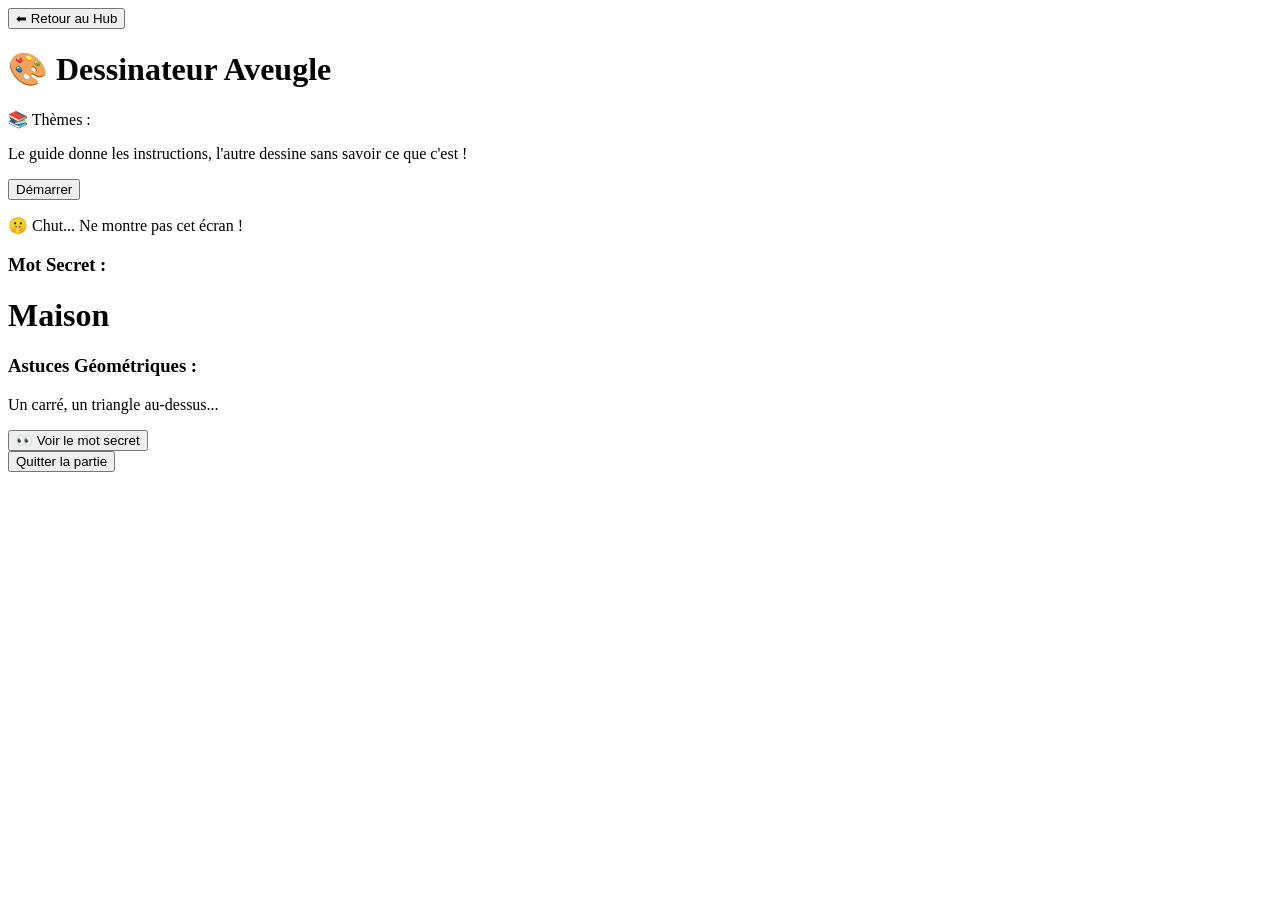
==== dessinateur/index.html @ 444bd75d "Create index.html" ====
<!DOCTYPE html>
<html lang="fr">
<head>
    <meta charset="UTF-8">
    <meta name="viewport" content="width=device-width, initial-scale=1.0">
    <title>Le Dessinateur Aveugle</title>
    <link rel="stylesheet" href="style.css">
</head>
<body>
    <div id="app">
        <div id="setup-screen" class="screen active">
            <button class="back-btn" onclick="window.location.href='../index.html'">⬅ Retour au Hub</button>
            <h1>🎨 Dessinateur Aveugle</h1>
            
            <div class="settings-box-container">
                <div class="settings-row theme-section">
                    <div class="theme-header">
                        <label>📚 Thèmes :</label>
                    </div>
                    <div class="theme-list" id="theme-list">
                        </div>
                </div>
            </div>

            <p>Le guide donne les instructions, l'autre dessine sans savoir ce que c'est !</p>
            <button onclick="startGame()" id="start-btn">Démarrer</button>
        </div>

        <div id="game-screen" class="screen">
            <div class="guide-box">
                <p class="instruction-label">🤫 Chut... Ne montre pas cet écran !</p>
                
                <div id="secret-container" class="secret-content">
                    <h3 class="label">Mot Secret :</h3>
                    <h1 id="secret-word-display">Maison</h1>
                    
                    <div class="hint-box">
                        <h3 class="label">Astuces Géométriques :</h3>
                        <p id="geometry-hint">Un carré, un triangle au-dessus...</p>
                    </div>
                </div>

                <button id="show-btn" onclick="revealSecret()">👀 Voir le mot secret</button>
            </div>

            <div class="controls-zone">
                <button onclick="nextRound()" id="next-btn" style="display:none;">Mot Suivant ⏭️</button>
                <button class="quit-btn" onclick="location.reload()">Quitter la partie</button>
            </div>
        </div>
    </div>
    <script src="script.js"></script>
</body>
</html>
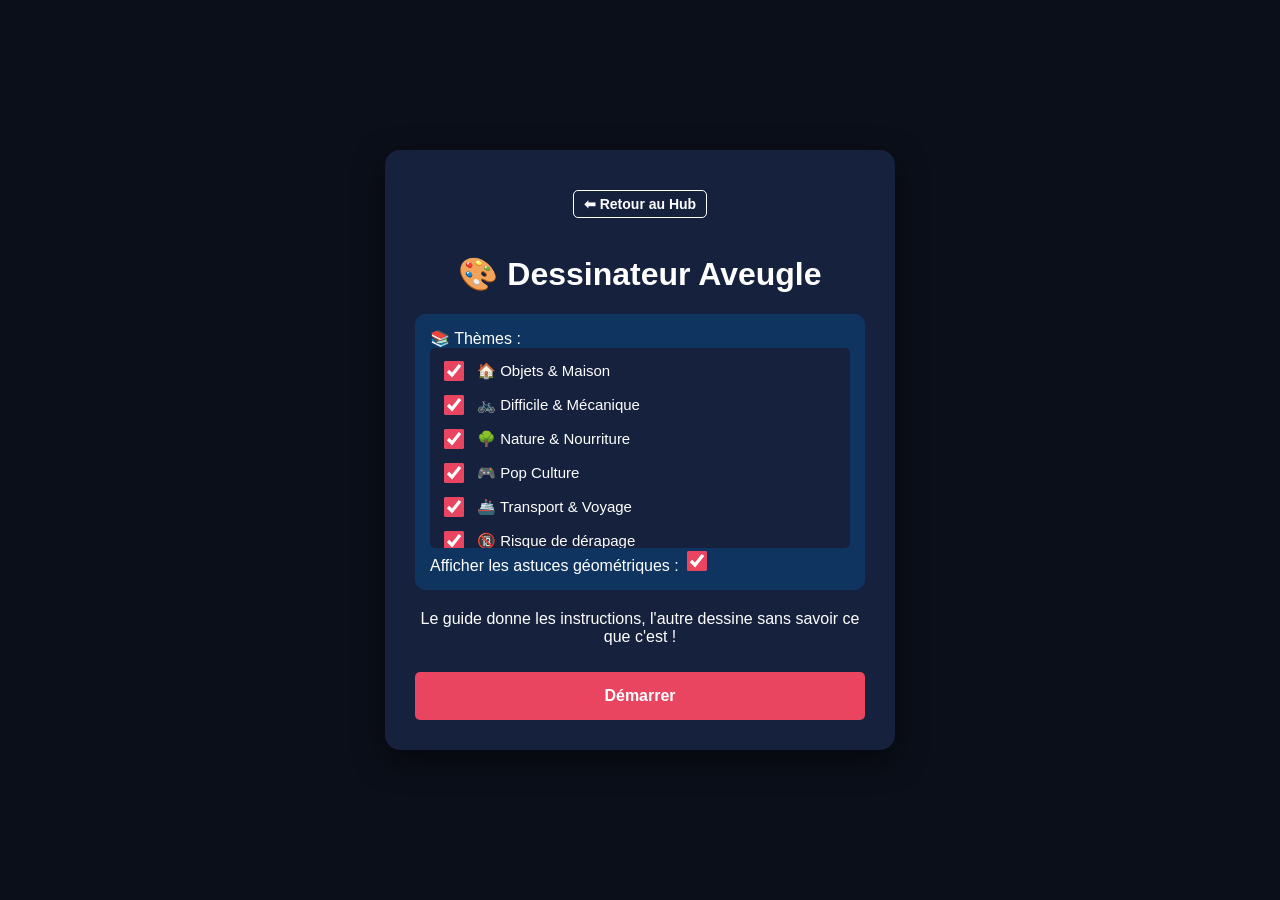
==== commit 55a115a7: "Update index.html" ====
--- a/dessinateur/index.html
+++ b/dessinateur/index.html
@@ -17,8 +17,12 @@
                     <div class="theme-header">
                         <label>📚 Thèmes :</label>
                     </div>
-                    <div class="theme-list" id="theme-list">
-                        </div>
+                    <div class="theme-list" id="theme-list"></div>
+                </div>
+
+                <div class="settings-row checkbox-row">
+                    <label for="toggle-hints">Afficher les astuces géométriques :</label>
+                    <input type="checkbox" id="toggle-hints" class="custom-checkbox" checked>
                 </div>
             </div>
 
@@ -32,11 +36,11 @@
                 
                 <div id="secret-container" class="secret-content">
                     <h3 class="label">Mot Secret :</h3>
-                    <h1 id="secret-word-display">Maison</h1>
+                    <h1 id="secret-word-display">...</h1>
                     
-                    <div class="hint-box">
+                    <div id="hint-area" class="hint-box">
                         <h3 class="label">Astuces Géométriques :</h3>
-                        <p id="geometry-hint">Un carré, un triangle au-dessus...</p>
+                        <p id="geometry-hint">...</p>
                     </div>
                 </div>
 
@@ -52,4 +56,3 @@
     <script src="script.js"></script>
 </body>
 </html>
-
--- a/dessinateur/style.css
+++ b/dessinateur/style.css
@@ -0,0 +1,42 @@
+body {
+    font-family: 'Segoe UI', Tahoma, Geneva, Verdana, sans-serif;
+    background-color: #0b0f19;
+    color: #ffffff;
+    display: flex;
+    justify-content: center;
+    align-items: center;
+    min-height: 100vh;
+    margin: 0;
+    text-align: center;
+}
+
+#app {
+    background-color: #16213e;
+    padding: 30px;
+    border-radius: 15px;
+    box-shadow: 0 10px 30px rgba(0,0,0,0.5);
+    width: 90%;
+    max-width: 450px;
+}
+
+.screen { display: none; }
+.screen.active { display: block; }
+
+button { background-color: #e94560; color: white; border: none; padding: 15px; border-radius: 5px; cursor: pointer; font-weight: bold; width: 100%; margin-top: 10px; font-size: 16px;}
+.back-btn { background-color: transparent; border: 1px solid white; width: auto; padding: 5px 10px; font-size: 14px; margin-bottom: 15px;}
+.quit-btn { background-color: transparent; color: #888; font-size: 14px; margin-top: 20px;}
+
+.settings-box-container { background: #0f3460; padding: 15px; border-radius: 10px; margin-bottom: 20px; text-align: left; }
+.theme-list { max-height: 180px; overflow-y: auto; background: #16213e; padding: 10px; border-radius: 5px; display: grid; gap: 8px; }
+.theme-item { display: flex; align-items: center; gap: 10px; font-size: 15px; }
+
+.guide-box { background: #0f3460; border: 2px dashed #e94560; border-radius: 10px; padding: 20px; margin: 20px 0; }
+.instruction-label { font-size: 0.9em; color: #ffbc00; margin-bottom: 20px; font-weight: bold; }
+.secret-content { display: none; transition: 0.3s; }
+.label { color: #888; font-size: 0.9em; text-transform: uppercase; margin-bottom: 5px; }
+#secret-word-display { color: #e94560; margin: 0 0 20px 0; font-size: 2.2em; }
+.hint-box { background: #16213e; padding: 15px; border-radius: 8px; text-align: left; }
+#geometry-hint { line-height: 1.5; margin: 0; font-style: italic; }
+
+.custom-checkbox { width: 20px; height: 20px; accent-color: #e94560; }
+
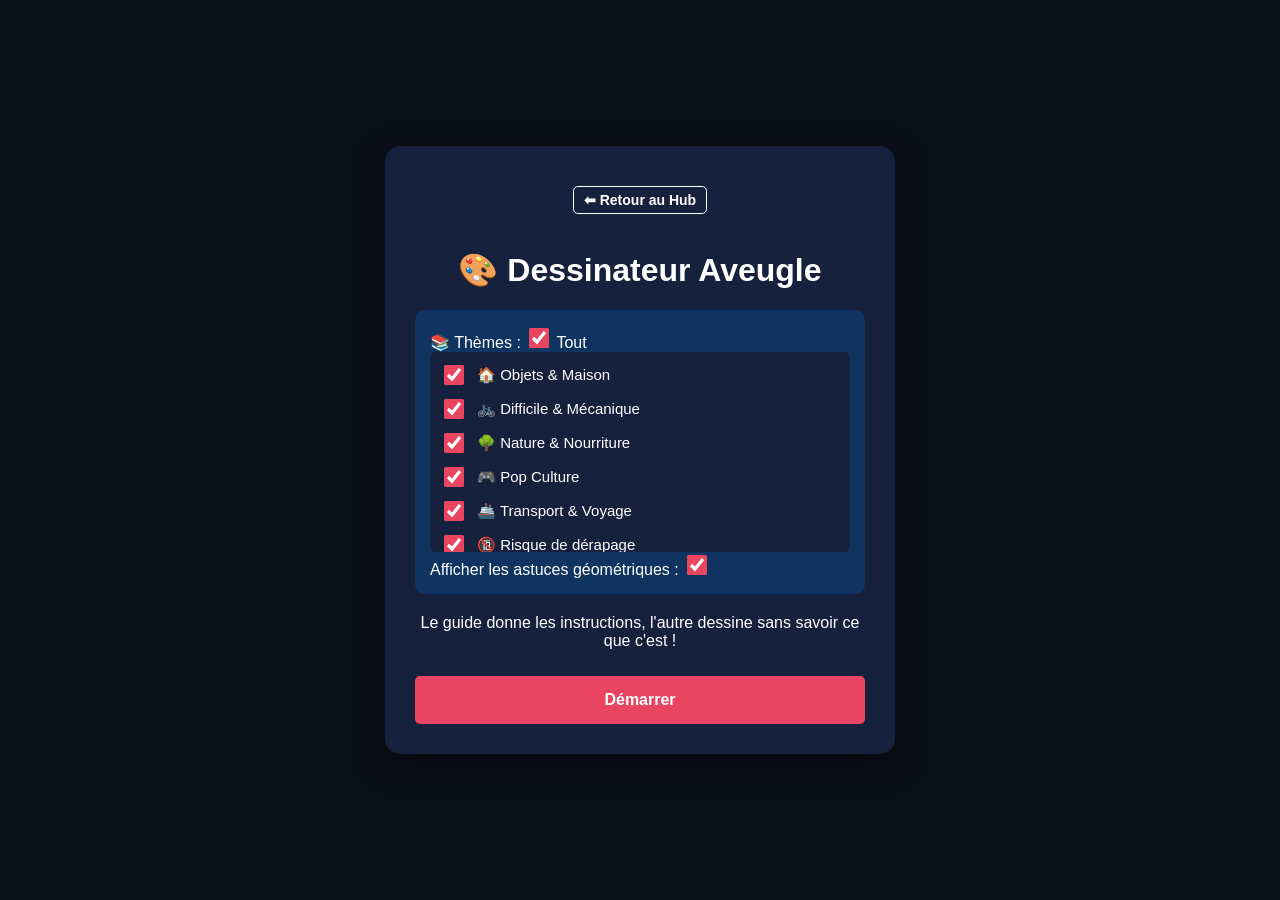
==== commit 5c141898: "Update index.html" ====
--- a/dessinateur/index.html
+++ b/dessinateur/index.html
@@ -16,6 +16,10 @@
                 <div class="settings-row theme-section">
                     <div class="theme-header">
                         <label>📚 Thèmes :</label>
+                        <label class="select-all-label">
+                            <input type="checkbox" id="select-all-themes" class="custom-checkbox" onchange="toggleAllThemes(this)" checked>
+                            Tout
+                        </label>
                     </div>
                     <div class="theme-list" id="theme-list"></div>
                 </div>
@@ -35,11 +39,11 @@
                 <p class="instruction-label">🤫 Chut... Ne montre pas cet écran !</p>
                 
                 <div id="secret-container" class="secret-content">
-                    <h3 class="label">Mot Secret :</h3>
+                    <h3 class="label">MOT SECRET :</h3>
                     <h1 id="secret-word-display">...</h1>
                     
                     <div id="hint-area" class="hint-box">
-                        <h3 class="label">Astuces Géométriques :</h3>
+                        <h3 class="label">ASTUCES GÉOMÉTRIQUES :</h3>
                         <p id="geometry-hint">...</p>
                     </div>
                 </div>
